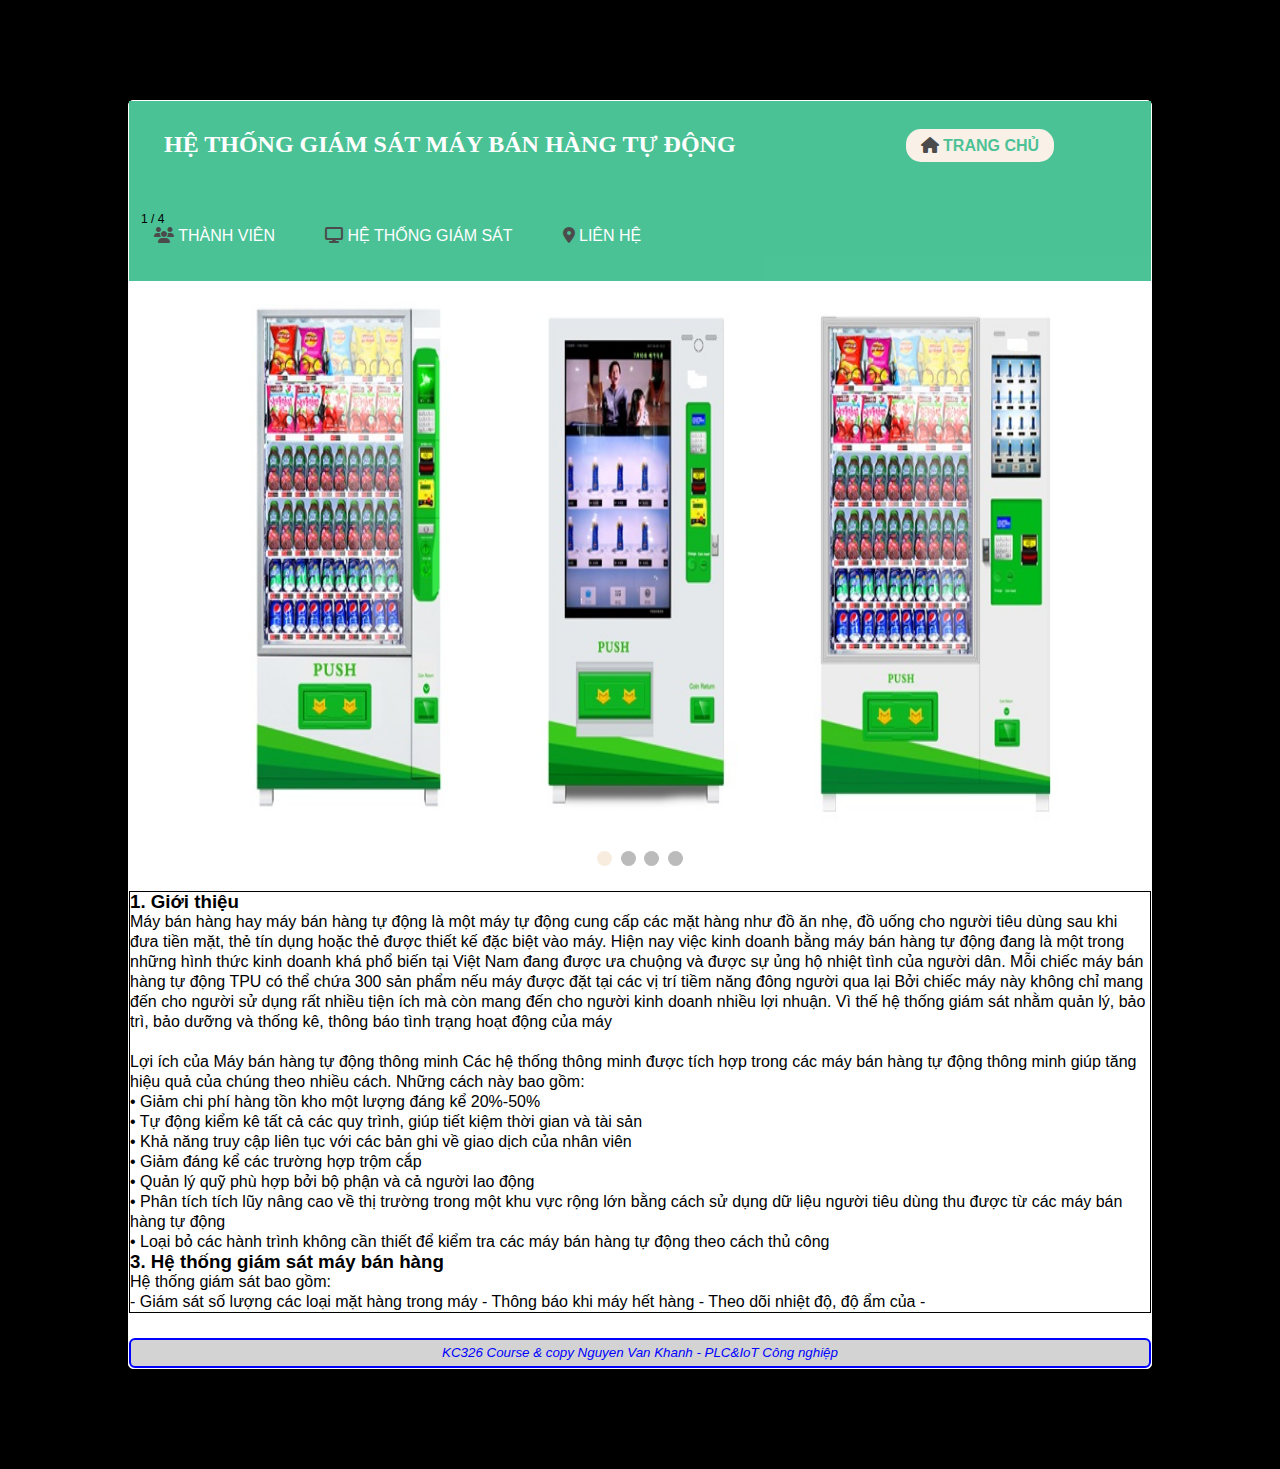
==== index.html @ 32d5daee "Add files via upload" ====
<!DOCTYPE html>
<html style="background-color: #000000;">
		<head>
			<meta charset="utf-8">
			<meta name="viewport" content="width=device-width, initial-scale=1">
			<link rel="stylesheet" href="style.css">
			<link rel="stylesheet" href="https://cdnjs.cloudflare.com/ajax/libs/font-awesome/6.2.0/css/all.min.css">
			<title>Các thành viên</title>
		</head>
	<body >
		<div id = "page">
		<div id="header">
			
		

        <nav id = "nav">
        	<ul>
				<li><p class="title_p">Hệ thống giám sát máy bán hàng tự động</p></li>
                <li><a class="active" href="index.html"><i class ="fa-solid fa-house"></i> Trang chủ</a></li>
                <li><a href="members.html"><i class="fa-sharp fa-solid fa-users"></i> Thành viên</a></li>
                <li><a href="hethonggiamsat.html"><i class="fa-solid fa-display"></i>  Hệ thống giám sát</a></li>
                <li><a href="Lienhe.html"><i class="fa-solid fa-location-dot"></i> Liên hệ </a></li>
            </ul>
        </nav>  <!--end menu-->	
	</div>
		<div class="slideshow-container">
			<div class="mySlides fade">
			  <div class="numbertext">1 / 4</div>
			  <img src="picture/trangchu1.png" style="width:100%; height:550px">
			</div>

			<div class="mySlides fade">
			  <div class="numbertext">2 / 4</div>
			  <img src="picture/trangchu2.png" style="width:100%; height:550px">
			</div>

			<div class="mySlides fade">
			  <div class="numbertext">3 / 4</div>
			  <img src="picture/trangchu3.png" style="width:100%; height:550px">
			</div>

			<div class="mySlides fade">
			  <div class="numbertext">4 / 4</div>
			  <img src="picture/trangchu4.png" style="width:100%; height:550px">
			  <div class="text">Caption Three</div>
			</div>
		</div>
		<br>

		<div style="text-align:center">
		  <span class="dot"></span> 
		  <span class="dot"></span> 
		  <span class="dot"></span>
		  <span class="dot"></span>
		</div>
	
		<script>
		let slideIndex = 0;
		showSlides();

		function showSlides() {
		  let i;
		  let slides = document.getElementsByClassName("mySlides");
		  let dots = document.getElementsByClassName("dot");
		  for (i = 0; i < slides.length; i++) {
		    slides[i].style.display = "none";  
		  }
		  slideIndex++;
		  if (slideIndex > slides.length) {slideIndex = 1}    
		  for (i = 0; i < dots.length; i++) {
		    dots[i].className = dots[i].className.replace(" active", "");
		  }
		  slides[slideIndex-1].style.display = "block";  
		  dots[slideIndex-1].className += " active";
		  setTimeout(showSlides, 2000); // Change image every 2 seconds
		}
		</script>
		<br>
		<div class="gioithieu">
			<h3>1. Giới thiệu</h3>
			<p>Máy bán hàng hay máy bán hàng tự động là một máy tự động cung cấp các mặt hàng như đồ ăn nhẹ, đồ uống cho người tiêu dùng sau khi đưa tiền mặt, thẻ tín dụng hoặc thẻ được thiết kế đặc biệt vào máy. Hiện nay việc kinh doanh bằng máy bán hàng tự động đang là một trong những hình thức kinh doanh khá phổ biến tại Việt Nam đang được ưa chuộng và được sự ủng hộ nhiệt tình của người dân. Mỗi chiếc máy bán hàng tự động TPU có thể chứa 300 sản phẩm nếu máy được đặt tại các vị trí tiềm năng đông người qua lại  Bởi chiếc máy này không chỉ mang đến cho người sử dụng rất nhiều tiện ích mà còn mang đến cho người kinh doanh nhiều lợi nhuận. Vì thế hệ thống giám sát nhằm quản lý, bảo trì, bảo dưỡng và thống kê, thông báo tình trạng hoạt động của máy</p> <br>

			<p>Lợi ích của Máy bán hàng tự động thông minh
Các hệ thống thông minh được tích hợp trong các máy bán hàng tự động thông minh giúp tăng hiệu quả của chúng theo nhiều cách. Những cách này bao gồm: <br>

• Giảm chi phí hàng tồn kho một lượng đáng kể 20%-50% <br>
• Tự động kiểm kê tất cả các quy trình, giúp tiết kiệm thời gian và tài sản<br>
• Khả năng truy cập liên tục với các bản ghi về giao dịch của nhân viên <br>
• Giảm đáng kể các trường hợp trộm cắp <br>
• Quản lý quỹ phù hợp bởi bộ phận và cả người lao động <br>
• Phân tích tích lũy nâng cao về thị trường trong một khu vực rộng lớn bằng cách sử dụng dữ liệu người tiêu dùng thu được từ các máy bán hàng tự động <br>
• Loại bỏ các hành trình không cần thiết để kiểm tra các máy bán hàng tự động theo cách thủ công</p>
			<h3>3. Hệ thống giám sát máy bán hàng</h3>
			<p>Hệ thống giám sát bao gồm: <br>
				- Giám sát số lượng các loại mặt hàng trong máy
				- Thông báo khi máy hết hàng
				- Theo dõi nhiệt độ, độ ẩm của
				- 
			</p>
		</div>
		<div id="footer">
			<p>KC326 Course & copy Nguyen Van Khanh - PLC&IoT Công nghiệp</p>
		</div>
	</div>
	</body>
</html>
---- style.css ----
/*-----------------------------------------------*/

*{box-sizing: border-box;}
body {font-family: Times New Roman, sans-serif;}
.mySlides {display: none;}
img {vertical-align: middle;}

/* Slideshow container */
.slideshow-container {
  max-width: 100%;
  position: relative;
  margin-left: auto;
  margin-right: auto;
}

/* Caption text */
.text {
  color: black;
  font-size: 15px;
  padding: 8px 12px;
  position: absolute;
  bottom: 8px;
  width: 100%;
  text-align: center;
}

/* Number text (1/3 etc) */
.numbertext {
  color: black;
  font-size: 12px;
  padding: 8px 12px;
  position: absolute;
  top: 0;
}

/* The dots/bullets/indicators */
.dot {
  height: 15px;
  width: 15px;
  margin: 0 2px;
  background-color: #bbb;
  border-radius: 50%;
  display: inline-block;
  transition: background-color 0.6s ease;
}

.active {
  background-color: #F7ECDE;
  border-radius: 15px;
  font-weight: bold;
  color: #00a86b;
}

/* Fading animation */
.fade {
  animation-name: fade;
  animation-duration: 1.5s;
}

@keyframes fade {
  from {opacity: .5} 
  to {opacity: 1}
}

/* On smaller screens, decrease text size */
@media only screen and (max-width: 300px) {
  .text {font-size: 11px}
}

/*-----------------------------------------*/

*{
	margin: 0;
	padding: 0;
	color: black;
	box-sizing: border-box;
	font-family: sans-serif;
}

body{
	font: 100%/125% “Optima ”, Optima ; 
	margin-right: 10%;
	margin-left: 10%;
	padding: 0px;
}

#wrapper{
	margin: 10px;
	padding: 0px;
	width: 100%;
	border-radius: 8px;
}

#page{
	background-color: #fff;
	margin-top: 100px;
	margin-bottom: 100px;
	border-radius: 5px;
	border: 1px solid #fff;
}

#header {
	background-color: #fff;
	height: 100px;
}

#header p{
	color: #FFF;
	font-family: Optima ;
	font-size: 1.5rem;
	text-align: left;
	margin-top: 10px;
	margin-left: 25px;
}

#header p:hover{
	color: #3333FF;
}

#footer {
	clear: both;
	text-align: center;
	margin-top: 25px;
	background-color: lightgrey;
	border-radius: 6px;
	border: 2px solid blue;
}

#footer p{
	font-size: 10pt;
	font-style: italic;
	color: blue;
	padding: 3px;
}

.gioithieu{
	background: white;
	border: 1px solid black;
}

.box {
	float: left;
	width: 100;
	height: 100px;
	border-radius: 8px;
	background-color: lightblue;
}
.box img{
	margin-left: 5px;
	z-index: 999;
	/*cursor: progress;*/
}
.title_p{
	color: #fff;
	padding-top: 13px;
	margin-right: 150px;
	font-weight: bold;
	
}

#myTable {
  font-family: Arial, Helvetica, sans-serif;
  border-collapse: collapse;
  width: 100%;
}

#myTable td, #myTable th {
  border: 1px solid #ddd;
  padding: 8px;
}

#myTable tr:nth-child(even){background-color: #f2f2f2;}

#myTable tr:hover {background-color: #ddd;}

#myTable th {
  padding-top: 12px;
  padding-bottom: 12px;
  text-align: left;
  background-color: #04AA6D;
  color: white;
}
/*--------------------------------------*/
nav{
	background: #00a86b;
	width: 100%;
	height: auto;
	margin: auto;
	z-index: 1;
	opacity: .7;
}
nav:after{
	content: '';
	clear: both;
	display: table;
}
nav .logo{
	float: left;
	color: white;
	font-size: 30px;
	font-weight: 600px;
	padding: 20px;
	display: block;
}
nav ul{
	height: 50px;
	list-style: none;
	margin-left: auto;
	margin-right: auto;

	text-transform: uppercase;
	opacity: 1;
}
nav ul li{
	float: left;
	display: inline-block;
	background: #00a86b;
	margin: 10px;
}
nav ul li a{
	color: white;
	text-decoration: none;
	line-height: 70px;
	font-size: 16px;
	padding: 8px 15px;
}
nav ul li a:hover{
	box-shadow: 0 0 5px #00a86b,
				0 0 5px #00a86b;
	border-radius: 20px;
	transition: .8s;
}
nav ul ul{
	position: absolute;
	top: 120px;
	opacity: 0;
	visibility: hidden;
	transition: top .8s;
	border-top: 3px solid cyan;
	border-bottom: 3px solid cyan;
	margin-left: 0px;
	text-transform: none;
}
nav ul ul ul{
	border:none;
}
nav ul li:hover>ul{
	top:70px;
	opacity: .9;
	visibility: visible;
}
nav ul ul li{
	position: relative;
	margin:0px;
	width:200px;
	float: none;
	display: list-item;
	border-bottom: 1px solid #00a86b;
}

nav ul ul li a{
	line-height: 50px;
}

nav ul ul li a:hover{
	color:red;
	background: linear-gradient(to right, #0066ff 0%, #66ffff 54%);
}
nav ul ul ul li{
	position: relative;
	top:-50px;
	left: 200px;
}
.fa-plus{
	margin-left: 50px;
	font-size: 15px;
}
section{
	background: url(bg4.jpg) no-repeat center;
	background-size: cover;
	height: calc(100vh - 50px);
}
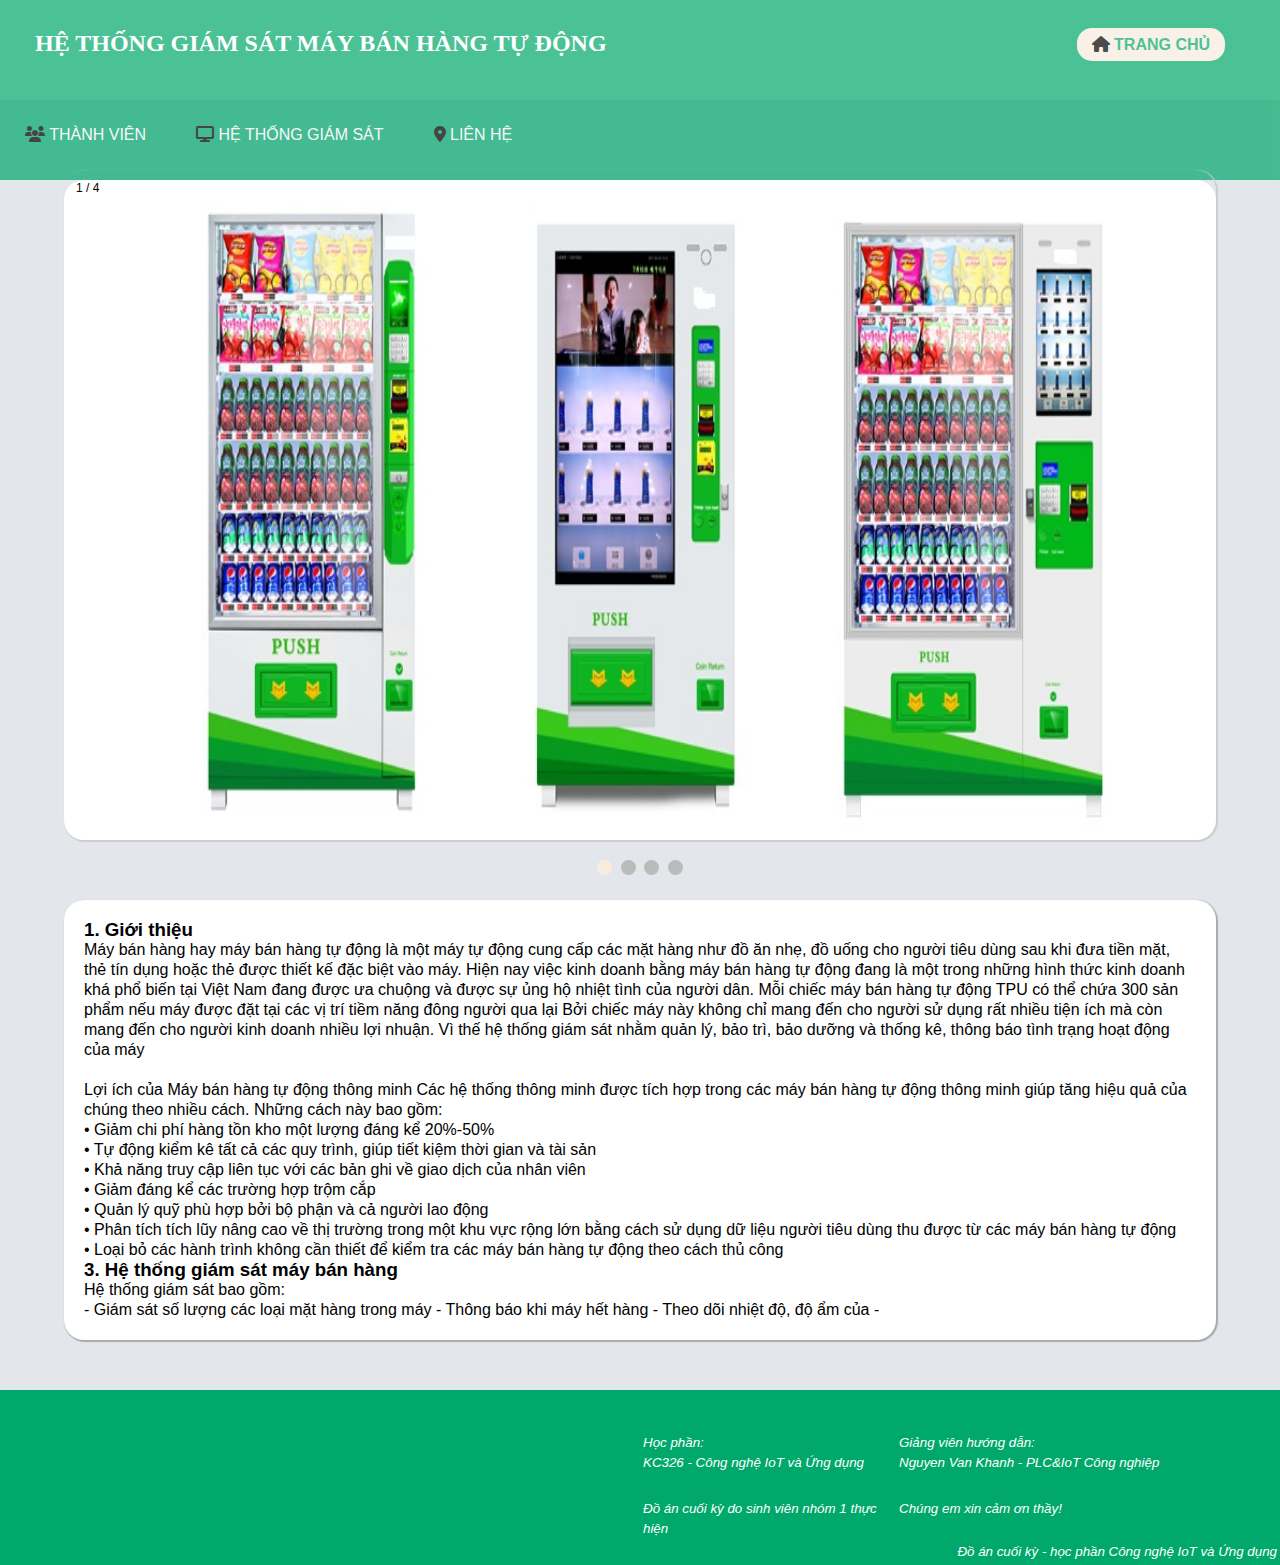
==== commit 3b97aaed: "Add files via upload" ====
--- a/index.html
+++ b/index.html
@@ -1,5 +1,5 @@
 <!DOCTYPE html>
-<html style="background-color: #000000;">
+<html >
 		<head>
 			<meta charset="utf-8">
 			<meta name="viewport" content="width=device-width, initial-scale=1">
@@ -7,12 +7,9 @@
 			<link rel="stylesheet" href="https://cdnjs.cloudflare.com/ajax/libs/font-awesome/6.2.0/css/all.min.css">
 			<title>Các thành viên</title>
 		</head>
-	<body >
-		<div id = "page">
+	<body style="background-color: #e3e7eb;" >
+	
 		<div id="header">
-			
-		
-
         <nav id = "nav">
         	<ul>
 				<li><p class="title_p">Hệ thống giám sát máy bán hàng tự động</p></li>
@@ -22,27 +19,27 @@
                 <li><a href="Lienhe.html"><i class="fa-solid fa-location-dot"></i> Liên hệ </a></li>
             </ul>
         </nav>  <!--end menu-->	
+
 	</div>
 		<div class="slideshow-container">
 			<div class="mySlides fade">
 			  <div class="numbertext">1 / 4</div>
-			  <img src="picture/trangchu1.png" style="width:100%; height:550px">
+			  <img src="picture/trangchu1.png" style="width:100%; height:660px ; border-radius: 20px;">
 			</div>
 
 			<div class="mySlides fade">
 			  <div class="numbertext">2 / 4</div>
-			  <img src="picture/trangchu2.png" style="width:100%; height:550px">
+			  <img src="picture/trangchu2.png" style="width:100%; height:660px; border-radius: 20px;">
 			</div>
 
 			<div class="mySlides fade">
 			  <div class="numbertext">3 / 4</div>
-			  <img src="picture/trangchu3.png" style="width:100%; height:550px">
+			  <img src="picture/trangchu3.png" style="width:100%; height:660px; border-radius: 20px;">
 			</div>
 
 			<div class="mySlides fade">
 			  <div class="numbertext">4 / 4</div>
-			  <img src="picture/trangchu4.png" style="width:100%; height:550px">
-			  <div class="text">Caption Three</div>
+			  <img src="picture/trangchu4.png" style="width:100%; height:660px; border-radius: 20px;">
 			</div>
 		</div>
 		<br>
@@ -72,7 +69,7 @@
 		  }
 		  slides[slideIndex-1].style.display = "block";  
 		  dots[slideIndex-1].className += " active";
-		  setTimeout(showSlides, 2000); // Change image every 2 seconds
+		  setTimeout(showSlides, 5000); // Change image every 2 seconds
 		}
 		</script>
 		<br>
@@ -98,9 +95,22 @@
 				- 
 			</p>
 		</div>
-		<div id="footer">
-			<p>KC326 Course & copy Nguyen Van Khanh - PLC&IoT Công nghiệp</p>
+		<div id="footer"><br><br>
+			<div class = "footer_l">
+				<p>Học phần:<br>KC326 - Công nghệ IoT và Ứng dụng</p>
+				<br>
+				<p>Đồ án cuối kỳ do sinh viên nhóm 1 thực hiện</p>
+				<br>
+				
+			</div>
+			<div class = "footer_r">
+				<p>Giảng viên hướng dẫn: <br>Nguyen Van Khanh - PLC&IoT Công nghiệp</p>
+				<br>
+				<p>Chúng em xin cảm ơn thầy!</p><br>
+			</div>
+			<p style="width: 100%; text-align: right;"> Đồ án cuối kỳ - học phần Công nghệ IoT và Ứng dụng</p>
+			
 		</div>
-	</div>
+
 	</body>
 </html>--- a/style.css
+++ b/style.css
@@ -7,10 +7,12 @@
 
 /* Slideshow container */
 .slideshow-container {
-  max-width: 100%;
+  max-width: 90%;
   position: relative;
   margin-left: auto;
   margin-right: auto;
+  border-radius: 20px;
+  box-shadow: 1px 1px 1px 1px #CCCCCC;
 }
 
 /* Caption text */
@@ -79,8 +81,8 @@
 
 body{
 	font: 100%/125% “Optima ”, Optima ; 
-	margin-right: 10%;
-	margin-left: 10%;
+	margin-right: 0%;
+	margin-left: 0%;
 	padding: 0px;
 }
 
@@ -96,12 +98,15 @@
 	margin-top: 100px;
 	margin-bottom: 100px;
 	border-radius: 5px;
-	border: 1px solid #fff;
+	border: 1px solid #00a86b;
+	box-shadow: 1px 1px 1px 1px #aaaaaa;
+	
 }
 
 #header {
 	background-color: #fff;
 	height: 100px;
+	margin-bottom: 70px;
 }
 
 #header p{
@@ -119,23 +124,40 @@
 
 #footer {
 	clear: both;
-	text-align: center;
-	margin-top: 25px;
-	background-color: lightgrey;
-	border-radius: 6px;
-	border: 2px solid blue;
+	margin-top: 50px;
+	background-color: #00a86b;
 }
 
 #footer p{
 	font-size: 10pt;
 	font-style: italic;
-	color: blue;
+	color: #FFF;
 	padding: 3px;
-}
+	background-color: #00a86b;
+	
+}
+.footer_l{
+	float: left;
+	width: 70%;
+	padding-left: 50%;
+	background-color: #00a86b;
+	
+}
+
+.footer_r{
+	float: right;
+	width: 30%;
+	background-color: #00a86b;
+}
+
 
 .gioithieu{
 	background: white;
-	border: 1px solid black;
+	width: 90%;
+	margin: auto;
+	padding: 20px;
+	border-radius: 20px;
+	box-shadow: 1px 1px 1px 1px #aaaaaa;
 }
 
 .box {
@@ -151,11 +173,12 @@
 	/*cursor: progress;*/
 }
 .title_p{
+	float: none;
 	color: #fff;
 	padding-top: 13px;
-	margin-right: 150px;
 	font-weight: bold;
-	
+	margin-right: 450px;
+	margin-left: 20px;
 }
 
 #myTable {
@@ -217,6 +240,7 @@
 	background: #00a86b;
 	margin: 10px;
 }
+
 nav ul li a{
 	color: white;
 	text-decoration: none;
@@ -229,47 +253,9 @@
 				0 0 5px #00a86b;
 	border-radius: 20px;
 	transition: .8s;
-}
-nav ul ul{
-	position: absolute;
-	top: 120px;
-	opacity: 0;
-	visibility: hidden;
-	transition: top .8s;
-	border-top: 3px solid cyan;
-	border-bottom: 3px solid cyan;
-	margin-left: 0px;
-	text-transform: none;
-}
-nav ul ul ul{
-	border:none;
-}
-nav ul li:hover>ul{
-	top:70px;
-	opacity: .9;
-	visibility: visible;
-}
-nav ul ul li{
-	position: relative;
-	margin:0px;
-	width:200px;
-	float: none;
-	display: list-item;
-	border-bottom: 1px solid #00a86b;
-}
-
-nav ul ul li a{
-	line-height: 50px;
-}
-
-nav ul ul li a:hover{
-	color:red;
-	background: linear-gradient(to right, #0066ff 0%, #66ffff 54%);
-}
-nav ul ul ul li{
-	position: relative;
-	top:-50px;
-	left: 200px;
+	font-weight: bold;
+	color: #ffffff;
+	background: linear-gradient(to right, #FFCA03 30%, #FD5D5D 54%);
 }
 .fa-plus{
 	margin-left: 50px;
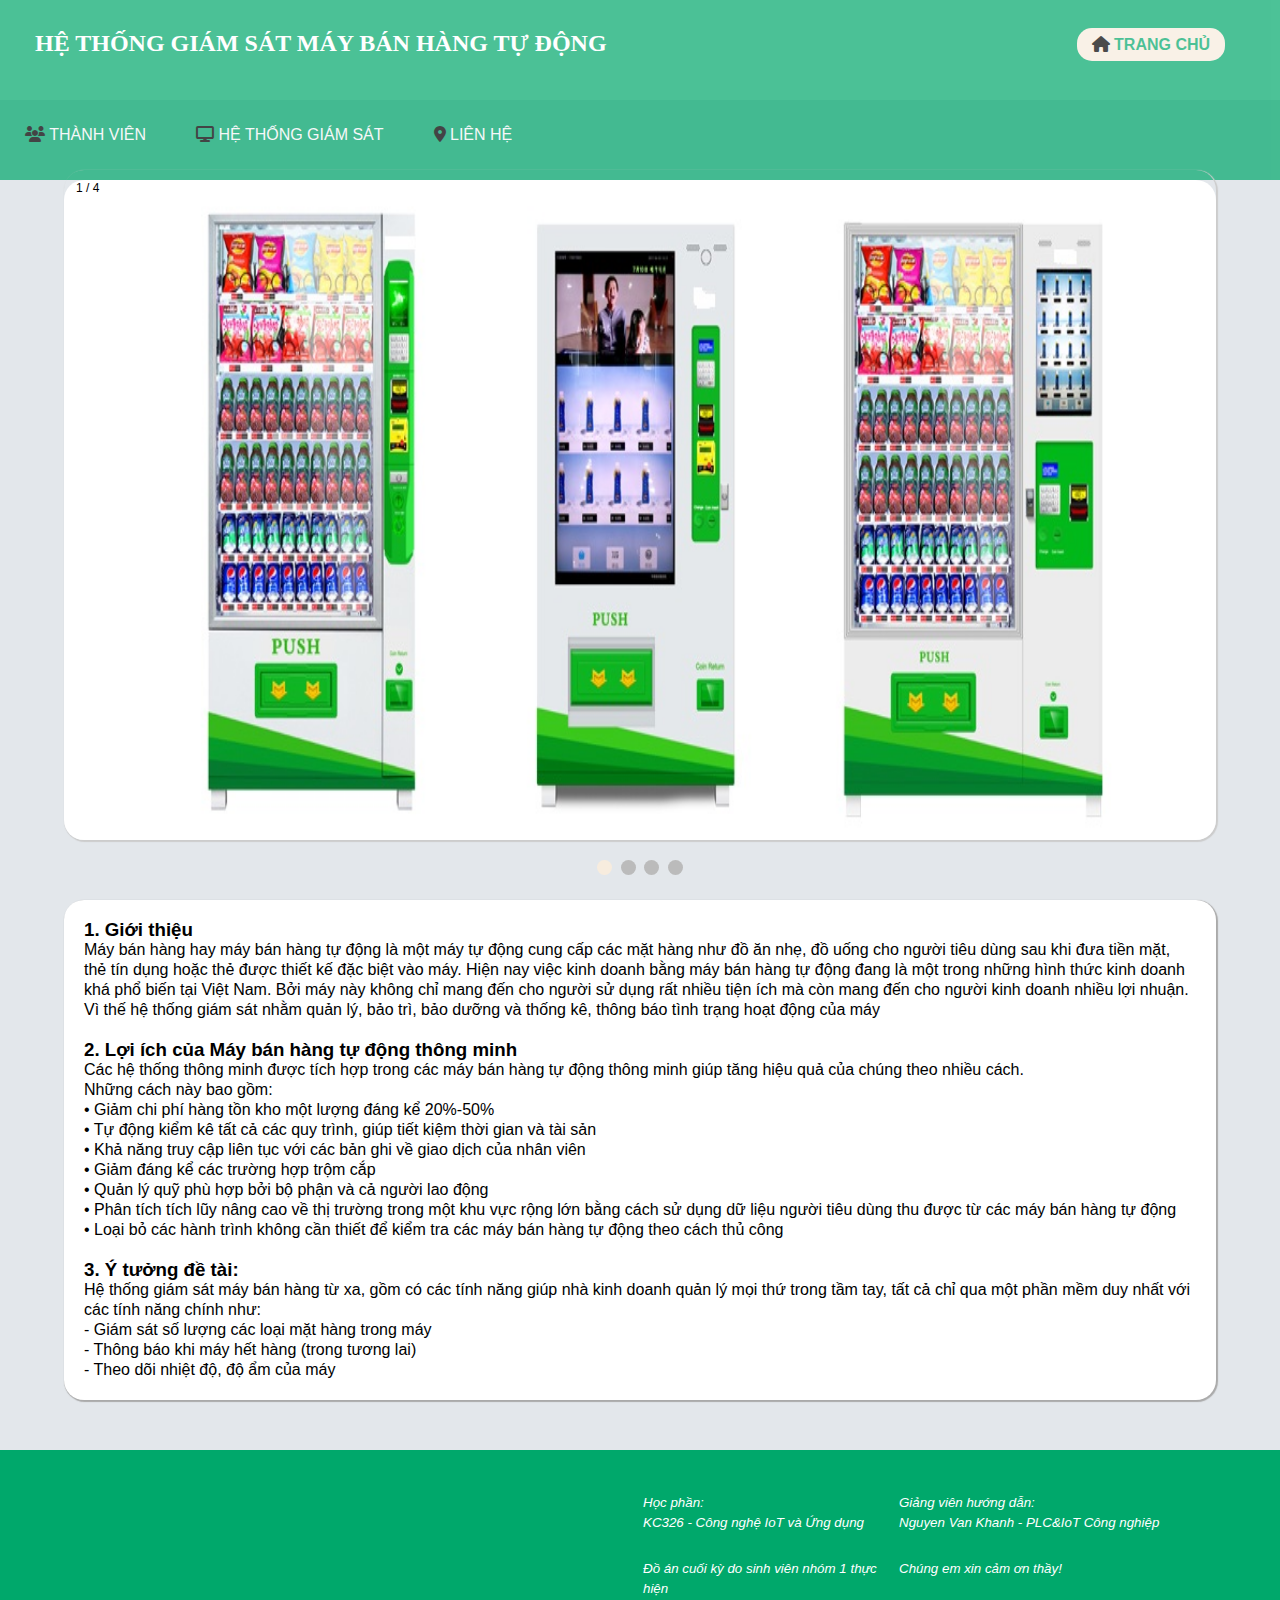
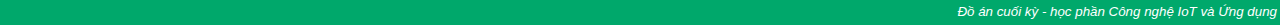
==== commit 530fa481: "Add files via upload" ====
--- a/index.html
+++ b/index.html
@@ -16,7 +16,7 @@
                 <li><a class="active" href="index.html"><i class ="fa-solid fa-house"></i> Trang chủ</a></li>
                 <li><a href="members.html"><i class="fa-sharp fa-solid fa-users"></i> Thành viên</a></li>
                 <li><a href="hethonggiamsat.html"><i class="fa-solid fa-display"></i>  Hệ thống giám sát</a></li>
-                <li><a href="Lienhe.html"><i class="fa-solid fa-location-dot"></i> Liên hệ </a></li>
+                <li><a href="lienhe.html"><i class="fa-solid fa-location-dot"></i> Liên hệ </a></li>
             </ul>
         </nav>  <!--end menu-->	
 
@@ -40,6 +40,7 @@
 			<div class="mySlides fade">
 			  <div class="numbertext">4 / 4</div>
 			  <img src="picture/trangchu4.png" style="width:100%; height:660px; border-radius: 20px;">
+			  <div class="text">Caption Three</div>
 			</div>
 		</div>
 		<br>
@@ -75,24 +76,28 @@
 		<br>
 		<div class="gioithieu">
 			<h3>1. Giới thiệu</h3>
-			<p>Máy bán hàng hay máy bán hàng tự động là một máy tự động cung cấp các mặt hàng như đồ ăn nhẹ, đồ uống cho người tiêu dùng sau khi đưa tiền mặt, thẻ tín dụng hoặc thẻ được thiết kế đặc biệt vào máy. Hiện nay việc kinh doanh bằng máy bán hàng tự động đang là một trong những hình thức kinh doanh khá phổ biến tại Việt Nam đang được ưa chuộng và được sự ủng hộ nhiệt tình của người dân. Mỗi chiếc máy bán hàng tự động TPU có thể chứa 300 sản phẩm nếu máy được đặt tại các vị trí tiềm năng đông người qua lại  Bởi chiếc máy này không chỉ mang đến cho người sử dụng rất nhiều tiện ích mà còn mang đến cho người kinh doanh nhiều lợi nhuận. Vì thế hệ thống giám sát nhằm quản lý, bảo trì, bảo dưỡng và thống kê, thông báo tình trạng hoạt động của máy</p> <br>
-
-			<p>Lợi ích của Máy bán hàng tự động thông minh
-Các hệ thống thông minh được tích hợp trong các máy bán hàng tự động thông minh giúp tăng hiệu quả của chúng theo nhiều cách. Những cách này bao gồm: <br>
-
-• Giảm chi phí hàng tồn kho một lượng đáng kể 20%-50% <br>
-• Tự động kiểm kê tất cả các quy trình, giúp tiết kiệm thời gian và tài sản<br>
-• Khả năng truy cập liên tục với các bản ghi về giao dịch của nhân viên <br>
-• Giảm đáng kể các trường hợp trộm cắp <br>
-• Quản lý quỹ phù hợp bởi bộ phận và cả người lao động <br>
-• Phân tích tích lũy nâng cao về thị trường trong một khu vực rộng lớn bằng cách sử dụng dữ liệu người tiêu dùng thu được từ các máy bán hàng tự động <br>
-• Loại bỏ các hành trình không cần thiết để kiểm tra các máy bán hàng tự động theo cách thủ công</p>
-			<h3>3. Hệ thống giám sát máy bán hàng</h3>
-			<p>Hệ thống giám sát bao gồm: <br>
-				- Giám sát số lượng các loại mặt hàng trong máy
-				- Thông báo khi máy hết hàng
-				- Theo dõi nhiệt độ, độ ẩm của
-				- 
+			<p>
+				Máy bán hàng hay máy bán hàng tự động là một máy tự động cung cấp các mặt hàng như đồ ăn nhẹ, đồ uống cho người tiêu dùng sau khi đưa tiền mặt, thẻ tín dụng hoặc thẻ được thiết kế đặc biệt vào máy. Hiện nay việc kinh doanh bằng máy bán hàng tự động đang là một trong những hình thức kinh doanh khá phổ biến tại Việt Nam. Bởi máy này không chỉ mang đến cho người sử dụng rất nhiều tiện ích mà còn mang đến cho người kinh doanh nhiều lợi nhuận. Vì thế hệ thống giám sát nhằm quản lý, bảo trì, bảo dưỡng và thống kê, thông báo tình trạng hoạt động của máy
+			</p>
+			<br>
+<h3>2. Lợi ích của Máy bán hàng tự động thông minh</h3>
+<p>
+	Các hệ thống thông minh được tích hợp trong các máy bán hàng tự động thông minh giúp tăng hiệu quả của chúng theo nhiều cách.
+	<br>Những cách này bao gồm:
+	<br>• Giảm chi phí hàng tồn kho một lượng đáng kể 20%-50%
+	<br>• Tự động kiểm kê tất cả các quy trình, giúp tiết kiệm thời gian và tài sản
+	<br>• Khả năng truy cập liên tục với các bản ghi về giao dịch của nhân viên
+	<br>• Giảm đáng kể các trường hợp trộm cắp
+	<br>• Quản lý quỹ phù hợp bởi bộ phận và cả người lao động
+	<br>• Phân tích tích lũy nâng cao về thị trường trong một khu vực rộng lớn bằng cách sử dụng dữ liệu người tiêu dùng thu được từ các máy bán hàng tự động
+	<br>• Loại bỏ các hành trình không cần thiết để kiểm tra các máy bán hàng tự động theo cách thủ công
+</p>
+<br>
+			<h3>3. Ý tưởng đề tài:</h3>
+			<p>Hệ thống giám sát máy bán hàng từ xa, gồm có các tính năng giúp nhà kinh doanh quản lý mọi thứ trong tầm tay, tất cả chỉ qua một phần mềm duy nhất với các tính năng chính như:
+				<br>- Giám sát số lượng các loại mặt hàng trong máy 
+				<br>- Thông báo khi máy hết hàng (trong tương lai)
+				<br>- Theo dõi nhiệt độ, độ ẩm của máy
 			</p>
 		</div>
 		<div id="footer"><br><br>
